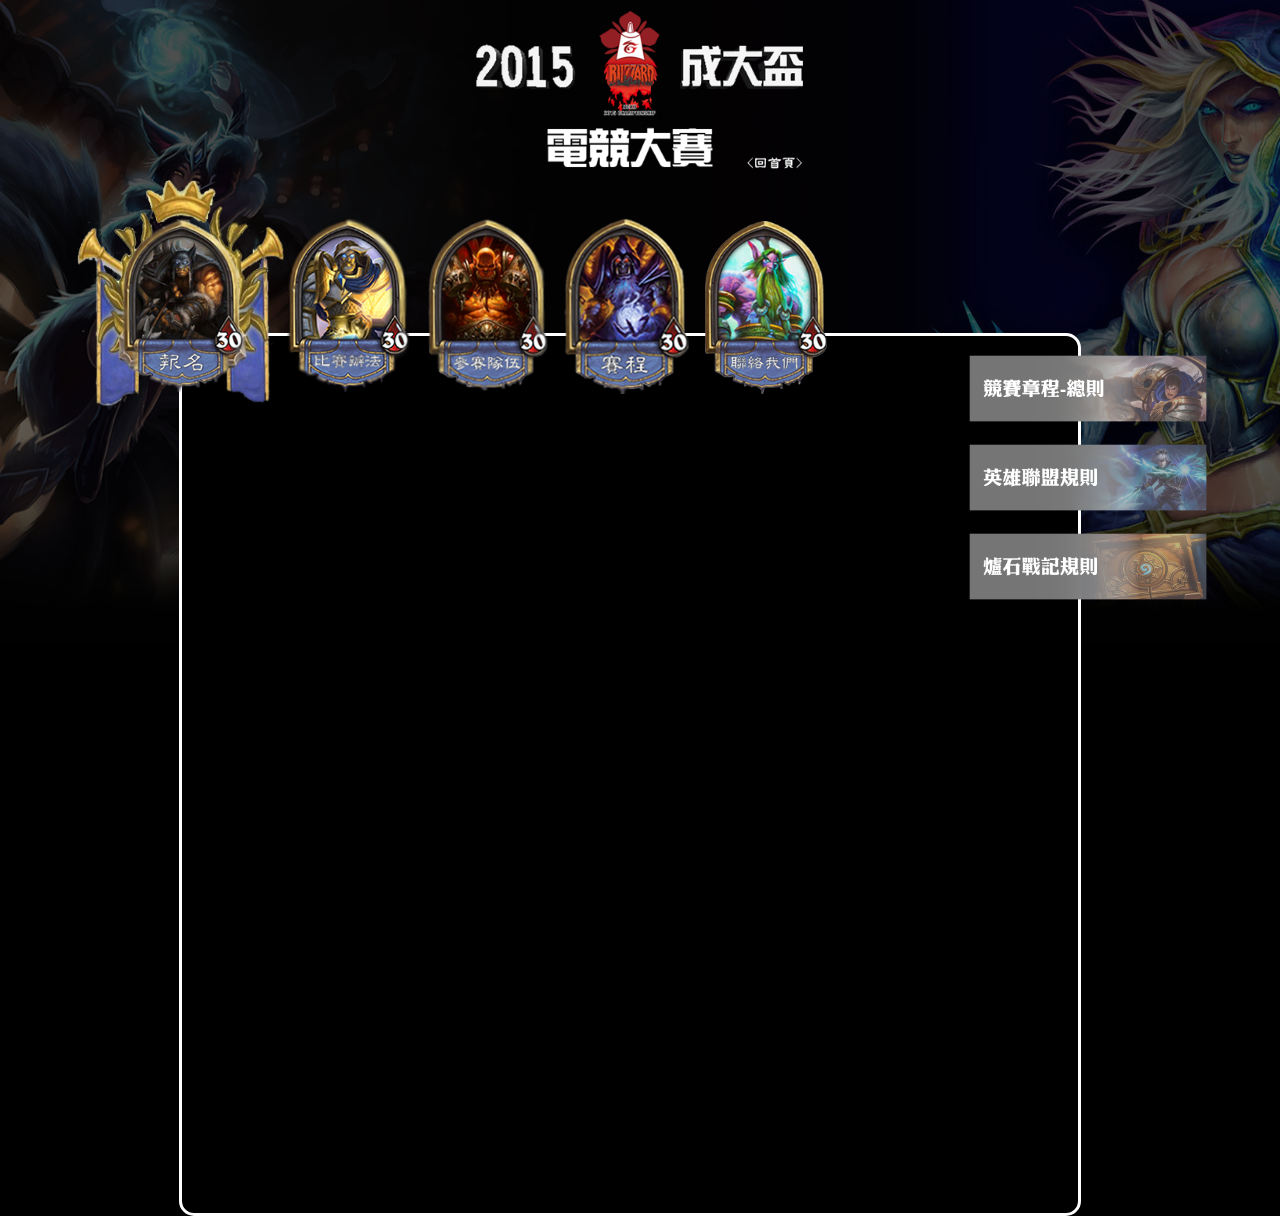
==== apply.html @ df76243a "Set CNAME" ====
<!DOCTYPE html>
<html>
	<head>
		<meta charset="UTF-8">
		<link rel=stylesheet type="text/css" href="apply.css"></link>
		<title>2015成大盃電競-報名</title>	
	</head>
	<body>
		<div id="wrapper">
			<div style="width:100vw;height:14vw;">
				<center style="height:100%;"><img id="index_header" src="Resources/header.png" onclick="location.href='index.html';" /></center>
			</div>
			<div id="menu">
				<img id="victory_content" src="Resources/victory_content.png" />
				<img id="raxar_button" class="indexbutton" src="Resources/raxar_button_index.png" />
				<img id="uther_button" class="indexbutton" src="Resources/uther_button_index.png" />
				<img id="garrosh_button" class="indexbutton" src="Resources/garrosh_button_index.png" />
				<img id="gultan_button" class="indexbutton" src="Resources/gultan_button_index.png" />
				<img id="malfurion_button" class="indexbutton" src="Resources/malfurion_button_index.png" />
			</div>
			<div id="submenu">
				<img id="garen_button" class="subButton" src="Resources/garen_intro.png" />
				<img id="ezreal_button" class="subButton" src="Resources/ezreal_intro.png" />
				<img id="hearthstone_button" class="subButton" src="Resources/hearthstone_intro.png" />
			</div>
			<div id="content">
				<div id="content_frame">
					<iframe src="https://docs.google.com/forms/d/1eS3NvYN7XXwvZ3YLuFFYSkADnux2sAaLZLXt_lQSmjU/viewform?embedded=true" width="760" height="850" frameborder="0" marginheight="0" marginwidth="0" style="background-color:#000000;overflow:hidden;" scrolling="no">載入中…</iframe>
				</div>
			</div>
		</div>
	</body>
</html>
---- apply.css ----
body{
	margin:0;
	background-color:#000000;
}
#wrapper{
	width:100%;
	min-height:100vh;
	background-image: url("Resources/back_content.png");
	background-repeat: no-repeat;
	background-color:#000000;
}
#index_header{
	width:27vw;
	height:100%;
}
#menu{
	width:75vw;
	position:relative;
	height:12vw;
	padding-left:6%;
	z-index:2;
}
#uther_button{
	margin-left:3%;
}
#raxar_button{
	margin-left:4%;
}
#content{
	width:70vw;
	position:relative;
	left:14vw;
	min-height:calc(100vh - 27vw);
	border-style:solid;
	border-color:#ffffff;
	background-color:#000000;
	border-radius:15px;
	-moz-border-radius:15px;
	-webkit-border-radius:15px;
}
#submenu{
	margin-top:1%;
	position:absolute;
	width:20vw;
	height:44%;
	right:5%;
	z-index:2;
}
.subButton{
	width:100%;
}
.indexbutton{
	position:relative;
	padding:0.5%;
	top:22%;
	width:13%;
	height:115%;
	z-index:4;
}
#victory_content{
	position:absolute;
	width:20%;
	height:150%;
	z-index:3;
}
#content_frame{
	margin:1%;
	margin-top:2%;
	width:80%;
	border-style:none;
	height:850px;
}
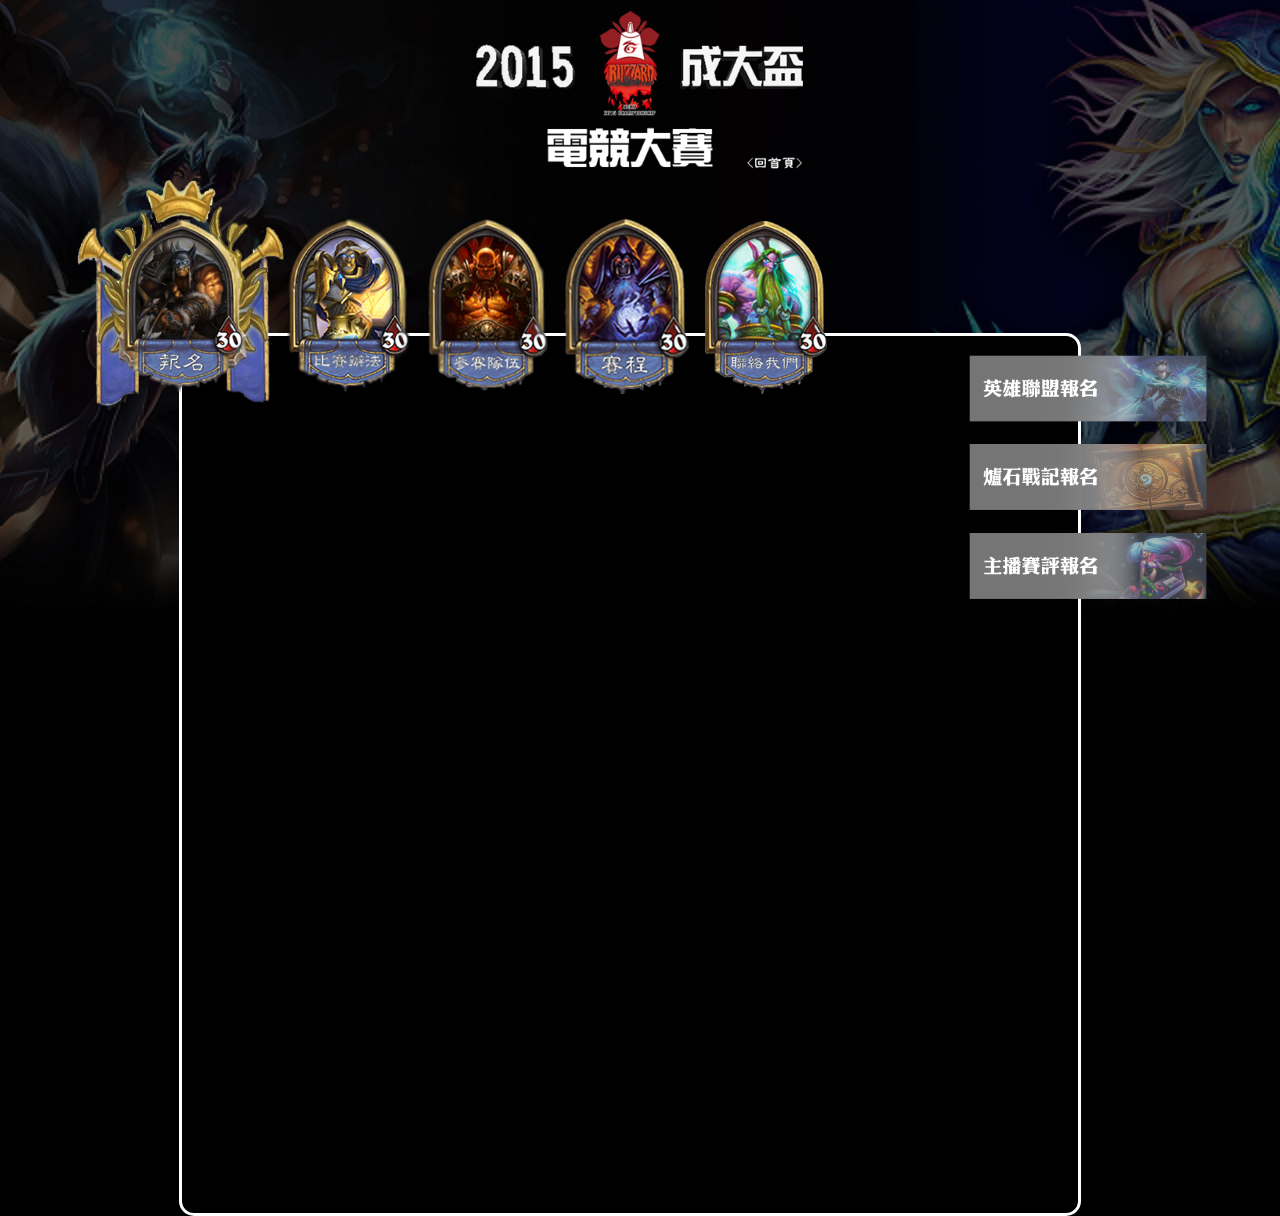
==== commit b0d6b156: "First version done" ====
--- a/apply.html
+++ b/apply.html
@@ -1,9 +1,20 @@
 <!DOCTYPE html>
 <html>
+	<script>
+  (function(i,s,o,g,r,a,m){i['GoogleAnalyticsObject']=r;i[r]=i[r]||function(){
+  (i[r].q=i[r].q||[]).push(arguments)},i[r].l=1*new Date();a=s.createElement(o),
+  m=s.getElementsByTagName(o)[0];a.async=1;a.src=g;m.parentNode.insertBefore(a,m)
+  })(window,document,'script','//www.google-analytics.com/analytics.js','ga');
+
+  ga('create', 'UA-53567358-2', 'auto');
+  ga('send', 'pageview');
+
+</script>
 	<head>
 		<meta charset="UTF-8">
 		<link rel=stylesheet type="text/css" href="apply.css"></link>
-		<title>2015成大盃電競-報名</title>	
+		<script src="apply.js"></script>
+		<title>2015成大盃電競大賽</title>	
 	</head>
 	<body>
 		<div id="wrapper">
@@ -13,19 +24,19 @@
 			<div id="menu">
 				<img id="victory_content" src="Resources/victory_content.png" />
 				<img id="raxar_button" class="indexbutton" src="Resources/raxar_button_index.png" />
-				<img id="uther_button" class="indexbutton" src="Resources/uther_button_index.png" />
-				<img id="garrosh_button" class="indexbutton" src="Resources/garrosh_button_index.png" />
-				<img id="gultan_button" class="indexbutton" src="Resources/gultan_button_index.png" />
-				<img id="malfurion_button" class="indexbutton" src="Resources/malfurion_button_index.png" />
+				<img id="uther_button" class="indexbutton" src="Resources/uther_button_index.png" onmouseover="uther_mouseover()" onmouseout="uther_mouseout()" onclick="location.href='intro.html';"/>
+				<img id="garrosh_button" class="indexbutton" src="Resources/garrosh_button_index.png" onmouseover="garrosh_mouseover()" onmouseout="garrosh_mouseout()"/>
+				<img id="gultan_button" class="indexbutton" src="Resources/gultan_button_index.png" onmouseover="gultan_mouseover()" onmouseout="gultan_mouseout()"/>
+				<img id="malfurion_button" class="indexbutton" src="Resources/malfurion_button_index.png" onmouseover="malfurion_mouseover()" onmouseout="malfurion_mouseout()"/>
 			</div>
 			<div id="submenu">
-				<img id="garen_button" class="subButton" src="Resources/garen_intro.png" />
-				<img id="ezreal_button" class="subButton" src="Resources/ezreal_intro.png" />
-				<img id="hearthstone_button" class="subButton" src="Resources/hearthstone_intro.png" />
+				<img id="ezreal_button" class="subButton" src="Resources/ezreal_apply.png" onmouseover="ezreal_mouseover()" onmouseout="ezreal_mouseout()" onclick="ezreal_mouseclick()"/>
+				<img id="hearthstone_button" class="subButton" src="Resources/hearthstone_apply.png" onmouseover="hearthstone_mouseover()" onmouseout="hearthstone_mouseout()" onclick="hearthstone_mouseclick()"/>
+				<img id="sona_button" class="subButton" src="Resources/sona_apply.png" onmouseover="sona_mouseover()" onmouseout="sona_mouseout()" onclick="sona_mouseclick()"/>
 			</div>
 			<div id="content">
 				<div id="content_frame">
-					<iframe src="https://docs.google.com/forms/d/1eS3NvYN7XXwvZ3YLuFFYSkADnux2sAaLZLXt_lQSmjU/viewform?embedded=true" width="760" height="850" frameborder="0" marginheight="0" marginwidth="0" style="background-color:#000000;overflow:hidden;" scrolling="no">載入中…</iframe>
+					<iframe id="content_iframe" src="https://docs.google.com/forms/d/1eS3NvYN7XXwvZ3YLuFFYSkADnux2sAaLZLXt_lQSmjU/viewform?embedded=true" width="760" height="850" frameborder="0" marginheight="0" marginwidth="0" style="background-color:#000000;overflow:hidden;" scrolling="no">載入中…</iframe>
 				</div>
 			</div>
 		</div>
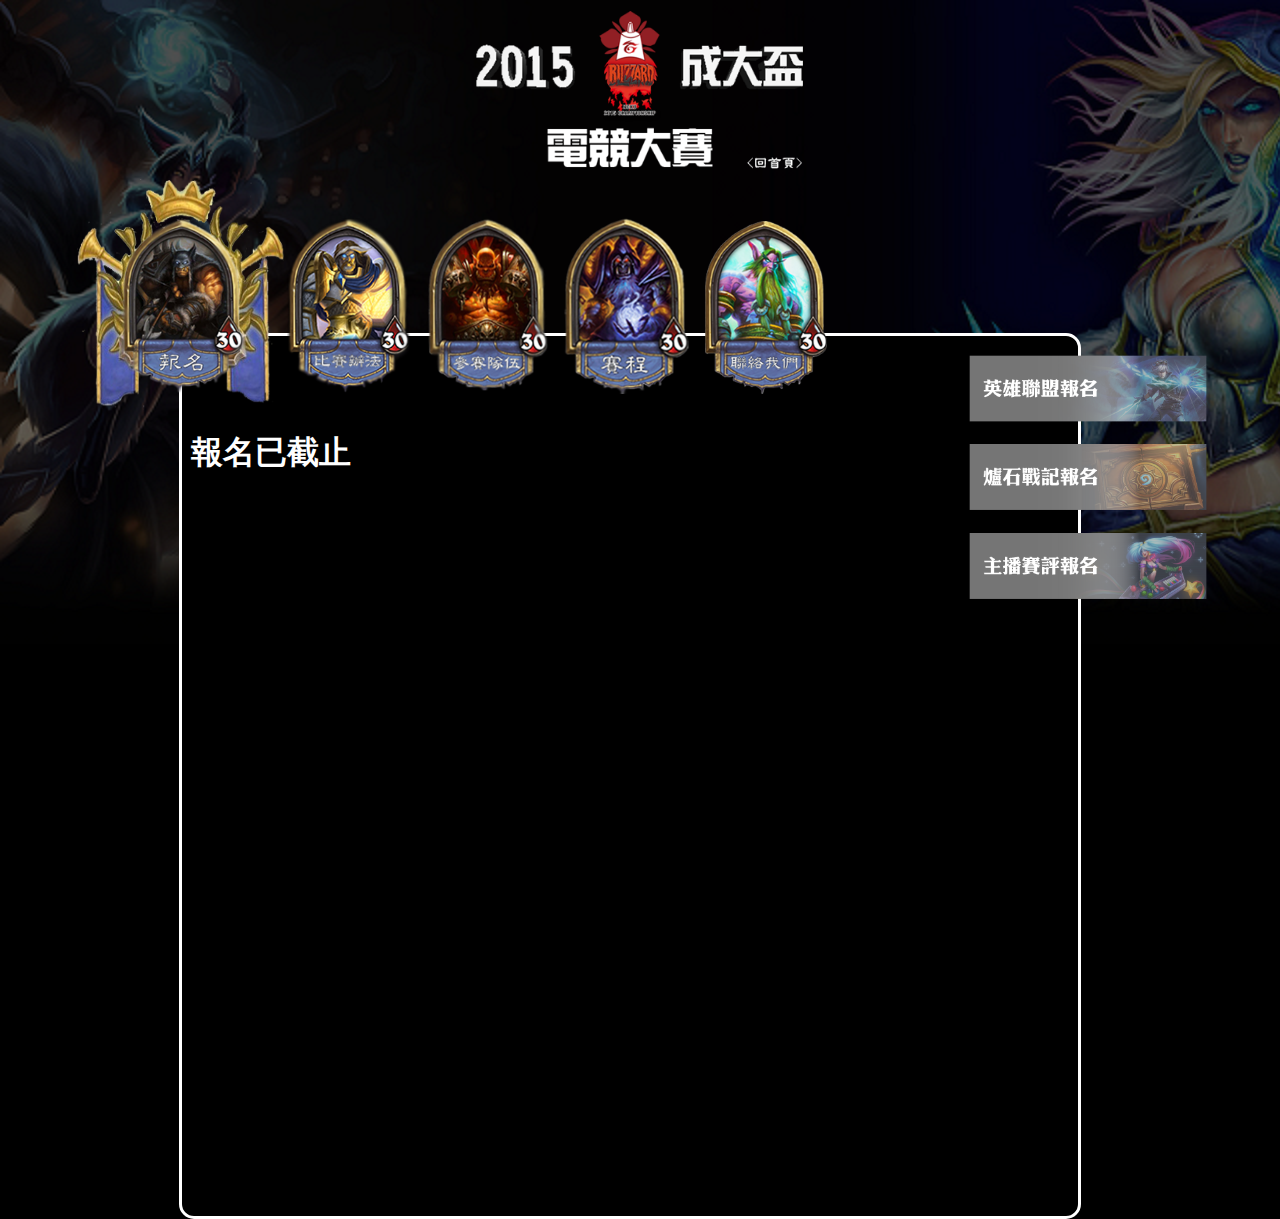
==== commit 004da6e2: "Open compete" ====
--- a/apply.html
+++ b/apply.html
@@ -14,7 +14,7 @@
 		<meta charset="UTF-8">
 		<link rel=stylesheet type="text/css" href="apply.css"></link>
 		<script src="apply.js"></script>
-		<title>2015成大盃電競大賽</title>	
+		<title>2015成大盃電競-報名</title>	
 	</head>
 	<body>
 		<div id="wrapper">
@@ -23,20 +23,21 @@
 			</div>
 			<div id="menu">
 				<img id="victory_content" src="Resources/victory_content.png" />
-				<img id="raxar_button" class="indexbutton" src="Resources/raxar_button_index.png" />
-				<img id="uther_button" class="indexbutton" src="Resources/uther_button_index.png" onmouseover="uther_mouseover()" onmouseout="uther_mouseout()" onclick="location.href='intro.html';"/>
-				<img id="garrosh_button" class="indexbutton" src="Resources/garrosh_button_index.png" onmouseover="garrosh_mouseover()" onmouseout="garrosh_mouseout()"/>
-				<img id="gultan_button" class="indexbutton" src="Resources/gultan_button_index.png" onmouseover="gultan_mouseover()" onmouseout="gultan_mouseout()"/>
-				<img id="malfurion_button" class="indexbutton" src="Resources/malfurion_button_index.png" onmouseover="malfurion_mouseover()" onmouseout="malfurion_mouseout()"/>
+				<img id="raxar_button" class="indexbutton" src="Resources/raxar_button_index.png" alt="2015成大盃電競大賽-報名" />
+				<img id="uther_button" class="indexbutton" src="Resources/uther_button_index.png" alt="2015成大盃電競大賽-比賽辦法" onmouseover="uther_mouseover()" onmouseout="uther_mouseout()" onclick="location.href='intro.html';"/>
+				<img id="garrosh_button" class="indexbutton" src="Resources/garrosh_button_index.png" alt="2015成大盃電競大賽-參賽隊伍" onmouseover="garrosh_mouseover()" onmouseout="garrosh_mouseout()"/>
+				<img id="gultan_button" class="indexbutton" src="Resources/gultan_button_index.png" alt="2015成大盃電競大賽-賽程" onmouseover="gultan_mouseover()" onmouseout="gultan_mouseout()" onclick="location.href='compete.html';"/>
+				<img id="malfurion_button" class="indexbutton" src="Resources/malfurion_button_index.png" alt="2015成大盃電競大賽-聯絡我們" onmouseover="malfurion_mouseover()" onmouseout="malfurion_mouseout()" onclick="location.href='https://www.facebook.com/lifencku';"/>
 			</div>
 			<div id="submenu">
-				<img id="ezreal_button" class="subButton" src="Resources/ezreal_apply.png" onmouseover="ezreal_mouseover()" onmouseout="ezreal_mouseout()" onclick="ezreal_mouseclick()"/>
-				<img id="hearthstone_button" class="subButton" src="Resources/hearthstone_apply.png" onmouseover="hearthstone_mouseover()" onmouseout="hearthstone_mouseout()" onclick="hearthstone_mouseclick()"/>
-				<img id="sona_button" class="subButton" src="Resources/sona_apply.png" onmouseover="sona_mouseover()" onmouseout="sona_mouseout()" onclick="sona_mouseclick()"/>
+				<img id="ezreal_button" class="subButton" src="Resources/ezreal_apply.png" alt="英雄聯盟報名" onmouseover="ezreal_mouseover()" onmouseout="ezreal_mouseout()" onclick="ezreal_mouseclick()"/>
+				<img id="hearthstone_button" class="subButton" src="Resources/hearthstone_apply.png" alt="爐石戰記報名" onmouseover="hearthstone_mouseover()" onmouseout="hearthstone_mouseout()" onclick="hearthstone_mouseclick()"/>
+				<img id="sona_button" class="subButton" src="Resources/sona_apply.png" alt="主播賽評報名" onmouseover="sona_mouseover()" onmouseout="sona_mouseout()" onclick="sona_mouseclick()"/>
 			</div>
 			<div id="content">
 				<div id="content_frame">
-					<iframe id="content_iframe" src="https://docs.google.com/forms/d/1eS3NvYN7XXwvZ3YLuFFYSkADnux2sAaLZLXt_lQSmjU/viewform?embedded=true" width="760" height="850" frameborder="0" marginheight="0" marginwidth="0" style="background-color:#000000;overflow:hidden;" scrolling="no">載入中…</iframe>
+					<h1 style="color:#ffffff;"></br></br>報名已截止</h1>
+					<!--<iframe id="content_iframe" src="https://docs.google.com/forms/d/1eS3NvYN7XXwvZ3YLuFFYSkADnux2sAaLZLXt_lQSmjU/viewform?embedded=true" width="760" height="850" frameborder="0" marginheight="0" marginwidth="0" style="background-color:#000000;overflow:hidden;" scrolling="no">載入中…</iframe> -->
 				</div>
 			</div>
 		</div>
